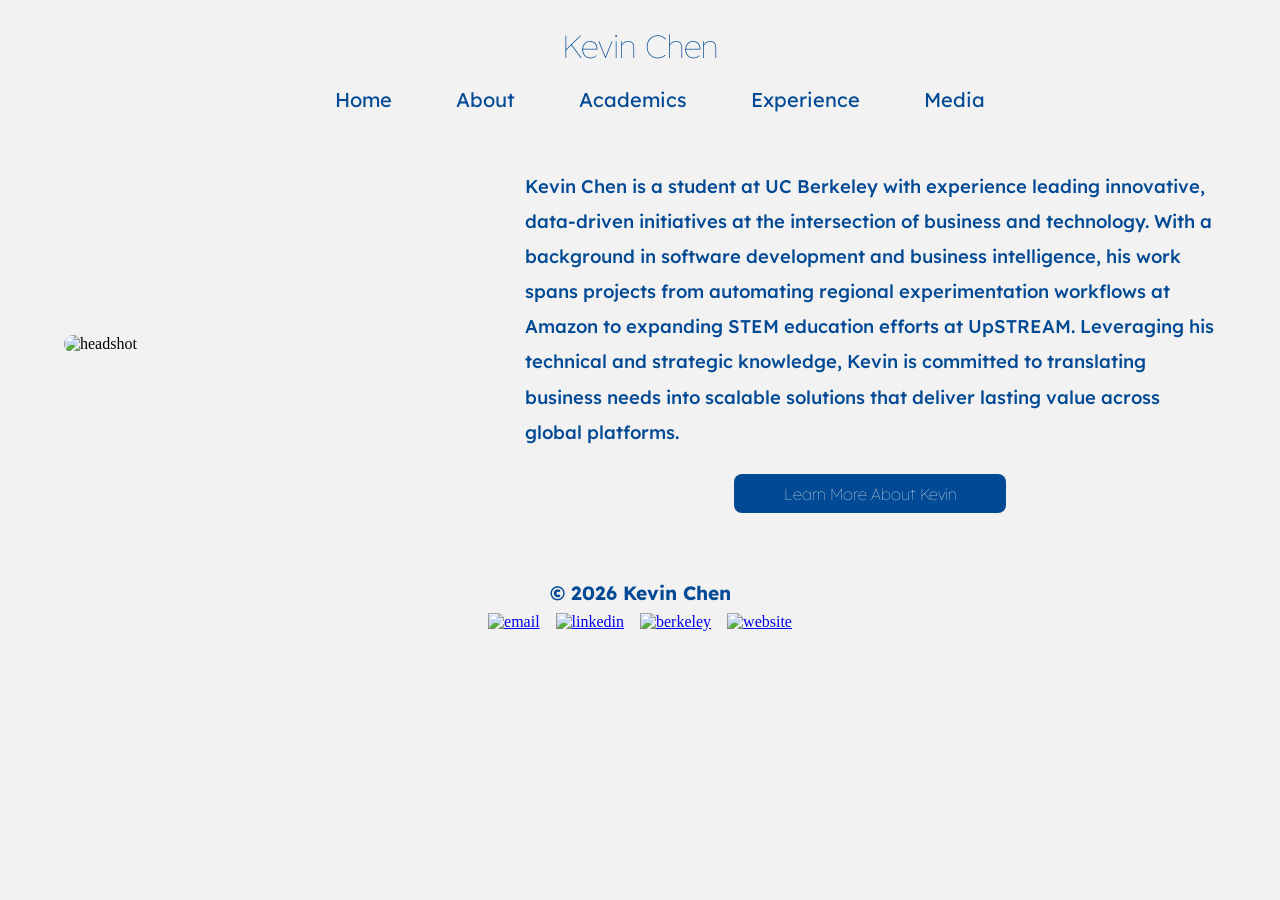
==== index.html @ 4b96daed "Hover effect for buttons" ====
<!DOCTYPE html>
<html>
    <head>
        <title>Kevin Chen</title>
        <link rel="stylesheet" href="style.css">
        <link rel="icon" type="image/x-icon" href="logo.png">

        <meta name="viewport" content="width=device-width, initial-scale=1.0">

        <link rel="preconnect" href="https://fonts.googleapis.com">
        <link rel="preconnect" href="https://fonts.gstatic.com" crossorigin>
        <link href="https://fonts.googleapis.com/css2?family=Lexend" rel="stylesheet">
        <link href="https://fonts.googleapis.com/css2?family=Lexend+Deca:wght@300&display=swap" rel="stylesheet">
    </head>

    <body>
        <h1 style="font-size: 2rem;">Kevin Chen</h1>

        <nav class="navigation">
            <div class="menu">
                <ul>
                    <li><a class="item" href="https://www.kevinjxc.com/">Home</a></li>
                    <li><a class="item" href="./about">About</a></li>
                    <li><a class="item" href="./academics">Academics</a></li>
                    <li><a class="item" href="./experience">Experience</a></li>
                    <li><a class="item" href="./media">Media</a></li>
                </ul>
            </div>

            <div class="hamburger">
                <span class="bar"></span>
                <span class="bar"></span>
                <span class="bar"></span>
            </div>
        </nav>

        <div class="introductionContainer">
            <img class="headshot" src="headshot.png" alt="headshot">
            <div class="introductionText">
                <h4>
                    Kevin Chen is a student at UC Berkeley with experience leading innovative, data-driven initiatives at the intersection of business and technology.
                    With a background in software development and business intelligence, his work spans projects from automating regional experimentation workflows at
                    Amazon to expanding STEM education efforts at UpSTREAM. Leveraging his technical and strategic knowledge,
                    Kevin is committed to translating business needs into scalable solutions that deliver lasting value across global platforms.
                </h4>
                <button class="aboutButton"><a class="text" href="./about">Learn More About Kevin</a></button>
            </div>
        </div>

        <div class="footer">
            <h2 style="text-align: center; margin-top: 1rem;"><b>© <span class="current-year"></span> Kevin Chen</b></h2>
        </div>

        <div class="social-media-bar">
            <a href="mailto:kevinjxc@berkeley.edu" target="_blank" class="social-icon">
               <img src="email.png" alt="email"/>
            </a>
            <a href="https://www.linkedin.com/in/kevinjxc/" target="_blank" class="social-icon">
               <img src="linkedin.png" alt="linkedin"/>
            </a>
            <a href="https://www.berkeley.edu/" target="_blank" class="social-icon">
               <img src="berkeley.png" alt="berkeley"/>
            </a>
            <a href="https://www.kevinjxc.com" target="_blank" class="social-icon">
               <img src="website.png" alt="website"/>
            </a>
         </div>

        <script src="script.js"></script>
    </body>
</html>
---- style.css ----
body {
    background-color: #F2F2F2;
    margin: 2% 5% 2% 5%;
    overflow-x: hidden;
}

h1 {
    font-size: 1.5rem;
    text-align: center;
    font-family: Lexend;
    font-weight: lighter;
    color: #004994;
}

h2 {
    text-align: left;
    font-size: 1.2rem;
    font-family: Lexend Deca;
    font-weight: 500;
    line-height: 2rem;
    color: #004994;
}

h3 {
    text-align: left;
    font-size: 1.2rem;
    font-family: Lexend Deca;
    font-weight: 500;
    line-height: 2.375rem;
    color: #004994;
    margin-left: 2rem;
}

h4 {
    text-align: left;
    font-size: 1.15rem;
    font-family: Lexend Deca;
    font-weight: 500;
    line-height: 2.2rem;
    color: #004994;
}

h5 {
    font-size: 1.5rem;
    text-align: center;
    font-family: Lexend;
    font-weight: lighter;
    color: #004994;
    margin-bottom: -1.5rem;
}

h6 {
    text-align: left;
    font-size: 1.2rem;
    font-family: Lexend Deca;
    font-weight: 500;
    line-height: 2rem;
    color: #004994;
}

::selection {
    color: #F2F2F2;
    background-color: #004994;
}

::-moz-selection {
    color: #F2F2F2;
    background-color: #004994;
}

.navigation {
    display: flex;
    align-items: center;
    margin-top: -3rem;
}

.menu {
    display: flex;
    margin-left: auto;
    margin-right: auto;
}

.menu ul {
    display: flex;
    list-style: none;
    color: #004994;
    font-family: Lexend;
    text-decoration: none;
}

.menu li {
    padding: 2rem;
    font-size: 1.25rem;
}

.menu a:link {
    color: #004994;
    text-decoration: none;
    display: inline-block;
    background: transparent;
    outline: none;
    transition: transform 0.3s ease, color 0.3s ease;
}

.menu a:visited {
    color: #004994;
    text-decoration: none;
}

.menu a:hover,
.menu a:focus-visible {
    color: #ABD1F3;
    text-decoration: none;
    background: transparent;
    outline: none;
    transform: translateY(-0.15rem) scale(1.02);
}

.menu a:active {
    color: #004994;
    text-decoration: none;
}

.headshot {
    border-radius: 0.75rem;
    width: 35%;
    display: block;
    margin-right: auto;
}

.introductionContainer {
    display: flex;
    align-items: center;
    justify-content: center;
    gap: 2rem;
    margin-top: 1rem;
    margin-bottom: 4rem;
}

.introductionText {
    display: flex;
    flex-direction: column;
    align-items: center;
    justify-content: center;
    width: 60%;
    color: #004994;
    text-align: center;
    margin-top: -2rem;
}

button {
    transition: transform 0.3s ease, box-shadow 0.3s ease, background-color 0.3s ease;
}

button:hover,
button:focus-visible {
    transform: translateY(-0.15rem) scale(1.02);
    box-shadow: 0 0.4rem 0.75rem rgba(0, 73, 148, 0.2);
}

.introductionText .aboutButton {
    width: 17rem;
    height: 2.4rem;
    color: #F2F2F2;
    background-color: #004994;
    font-size: 1rem;
    font-family: Lexend;
    font-weight: lighter;
    border: none;
    border-radius: 0.5rem;
    cursor: pointer;
    transition: transform 0.3s ease, box-shadow 0.3s ease, background-color 0.3s ease;
}

.introductionText .aboutButton:hover,
.introductionText .aboutButton:focus-visible {
    transform: translateY(-0.15rem) scale(1.02);
    background-color: #0b5da9;
    box-shadow: 0 0.4rem 0.75rem rgba(0, 73, 148, 0.2);
}

.introductionText .aboutButton a:hover {
    color: #ABD1F3;
    text-decoration: none;
    cursor: pointer;
}

.aboutButton a:link {
    text-decoration: none;
    color: #F2F2F2;
}

.aboutButton a:active {
    text-decoration: none;
    color: #F2F2F2;
}

.aboutButton a:visited {
    text-decoration: none;
    color: #F2F2F2;
}

.accordion > input[type="checkbox"] {
    position: absolute;
    left: -100vw;
}

.accordion .content {
    overflow-y: hidden;
    height: 0;
    transition: height 0.3s ease;
}

.accordion .content h2 {
    line-height: 2.2rem;
}

.accordion > input[type="checkbox"]:checked ~ .content {
    height: auto;
    overflow: visible;
}

.accordion label {
    display: block;
}

.accordion {
    margin-bottom: -3.5rem;
}

.accordion > input[type="checkbox"]:checked ~ .content {
    padding-left: 1rem;
    padding-right: 1rem;
    padding-bottom: 1rem;
    border: 0.5rem;
}

.accordion .handle {
    font-size: 1.2rem;
    font-family: "Lexend Deca";
    font-weight: 500;
    color: #004994;
}

.accordion label {
    color: #004994;
    cursor: pointer;
    font-weight: normal;
    padding: 1rem;
    background: #E6E6E6;
    border-radius: 0.75rem;
    transition: transform 0.3s ease, box-shadow 0.3s ease, background-color 0.3s ease;
}

.accordion label:hover, .accordion label:focus {
    background: #D6D6D6;
    transform: translateY(-0.1rem);
    box-shadow: 0 0.3rem 0.7rem rgba(0, 73, 148, 0.14);
}

.accordion .handle label:before {
    content: "→";
    display: inline-block;
    margin-right: 10px;
    font-size: 1.2rem;
    line-height: 1.556em;
}

.accordion > input[type="checkbox"]:checked ~ .handle label:before {
    content: "↓";
}

.accordion.project {
    margin-bottom: 1em;
}

.hamburger {
    display: none;
    cursor: pointer;
}

body::-webkit-scrollbar {
    width: 18px;
}

::-webkit-scrollbar-thumb {
    background-color: #B6B6B6;
    border-radius: 17px;
    border: 5.5px solid transparent;
    background-clip: content-box;
}

::-webkit-scrollbar-thumb:hover {
    background-color: #A6A6A6;
    border-radius: 17px;
    border: 5.5px solid transparent;
    background-clip: content-box;
}

.social-media-bar {
    display: flex;
    justify-content: center;
}

.social-icon img {
    width: 2.5rem;
    padding: 0rem 0.5rem 0rem 0.5rem;
    transition: transform 0.3s ease;
}

.social-icon img:hover {
    transform: scale(1.1);
}

.social-icon {
    display: inline-block;
}

.footer {
    margin-bottom: -0.75rem;
}

.row {
    display: flex;
    gap: 1rem;
}

.column {
    flex: 50%;
}

.columnTop {
    flex: 50%;
}


.projectImage {
    border-radius: 0.75rem;
    width: 100%;
    display: block;
    margin-left: auto;
    margin-right: auto;
    margin-top: 1.5rem;
    transition: transform 0.3s ease, box-shadow 0.3s ease;
}

.projectImage:hover,
.projectImage:focus-visible {
    transform: translateY(-0.15rem) scale(1.01);
    box-shadow: 0 0.4rem 0.8rem rgba(0, 73, 148, 0.16);
}

.column, .columnTop {
    display: flex;
    flex-direction: column;
    align-items: center;
}

.media-item {
    display: block;
    text-align: center;
    margin-bottom: 1.5rem;
}

.media-item a {
    display: inline-block;
    transition: transform 0.3s ease, box-shadow 0.3s ease;
}

.media-item a:hover,
.media-item a:focus-visible {
    transform: translateY(-0.15rem) scale(1.01);
    box-shadow: 0 0.4rem 0.8rem rgba(0, 73, 148, 0.16);
}

.featureImage {
    border-radius: 0.75rem;
    width: 100%;
    max-width: 25rem;
    height: auto;
    display: block;
    margin: 0 auto;
}

.surroundsAbout {
    display: flex;
    margin-left: auto;
    margin-right: auto;
}

.aboutImageLeft {
    border-radius: 0.75rem;
    height: 17rem;
    margin-bottom: 5rem;
}

.bar {
    display: block;
    width: 1.5625rem;
    height: 0.188rem;
    margin: 0.313rem auto;
    -webkit-transition: all 0.3s ease-in-out;
    transition: all 0.3s ease-in-out;
    background-color: #004994;
    border-radius: 4rem;
}

@media (max-width: 1250px) {
    h3 {
        font-size: 1rem;
    }
}

@media (max-width: 1150px) {
    h3 {
        font-size: 1.2rem;
        text-align: center;
        margin-bottom: 3rem;
    }

    h4 {
        font-size: 1.1rem;
    }

    .surroundsAbout {
        flex-direction: column;
        align-items: center;
    }

    .aboutImageLeft {
        align-items: center;
        width: 50%;
        height: auto;
        margin-bottom: 0rem;
    }
}

@media (max-width: 1050px) {
    h4 {
        font-size: 1.2rem;
        text-align: center;
    }

    .introductionContainer {
        flex-direction: column;
    }

    .headshot {
        margin-left: auto;
        margin-right: auto;
        margin-top: -1.5rem;
        width: 50%;
    }

    .introductionText {
        align-items: center;
        width: 100%;
    }
}

@media (max-width: 950px) {
    .headshot {
        margin-top: 1rem;
        width: 75%;
    }

    .hamburger {
        display: block;
        margin-left: auto;
        z-index: 1000;
        margin-top: -0.5rem;
    }

    .hamburger.active .bar:nth-child(2){
        opacity: 0;
    }

    .hamburger.active .bar:nth-child(1){
        transform: translateY(0.5rem) rotate(45deg);
    }

    .hamburger.active .bar:nth-child(3){
        transform: translateY(-0.5rem) rotate(-45deg);
    }

    .menu {
        position: fixed;
        left: -100%;
        top: 4.5rem;
        gap: 0;
        flex-direction: column;
        background-color: #004994;
        width: 100%;
        text-align: right;
        transition: 0.3s;
    }

    .menu.active {
        left: 0;
    }

    .menu ul {
        flex-direction: column;
    }

    .menu a:link {
        color: #F2F2F2;
        text-decoration: none;
    }

    .menu a:visited {
        color: #F2F2F2;
        text-decoration: none;
    }

    .menu a:hover {
        color: #ABD1F3;
        text-decoration: none;
    }

    .menu a:active {
        color: #F2F2F2;
        text-decoration: none;
    }

    .aboutImageLeft {
        margin-top: 2rem;
        width: 75%;
    }

    h3 {
        font-size: 1.1rem;
        margin-left: 0rem;
    }

    .row {
        flex-direction: column;
    }

    .columnTop {
        margin-top: 1rem;
    }

    .column {
        margin-top: -3rem;
    }

    h5 {
        margin-bottom: -1rem;
    }

    .accordion {
        margin-bottom: -3rem;
    }
}

@media (max-width: 700px) {
  .row {
    margin-top: 2rem
  }

  body.experience-page .accordion h2 {
    font-size: 1.05rem;
  }

  body.academics-page h5 {
    font-size: 1.15rem;
  }

  body.academics-page .accordion h6 {
    font-size: 1.05rem;
  }
}

@media (max-width: 650px) {
    .accordion .handle {
        font-size: 1rem;
        font-family: "Lexend Deca";
        font-weight: 500;
        color: #004994;
    }

    h6 {
        font-size: 1rem;
    }

    h5 {
        font-size: 1.3rem;
        margin-bottom: -1rem;
    }

    .accordion {
        margin-bottom: -3rem;
    }
}

@media (max-width: 500px) {
    h3 {
        margin-top: 2rem;
        width: 100%;
        margin-left: 0rem;
    }

    h5 {
        font-size: 1.1rem;
        margin-bottom: -1rem;
    }

    .accordion .handle {
        font-size: 0.8rem;
        font-family: "Lexend Deca";
        font-weight: 500;
        color: #004994;
    }

    h6 {
        font-size: 0.8rem;
    }
}
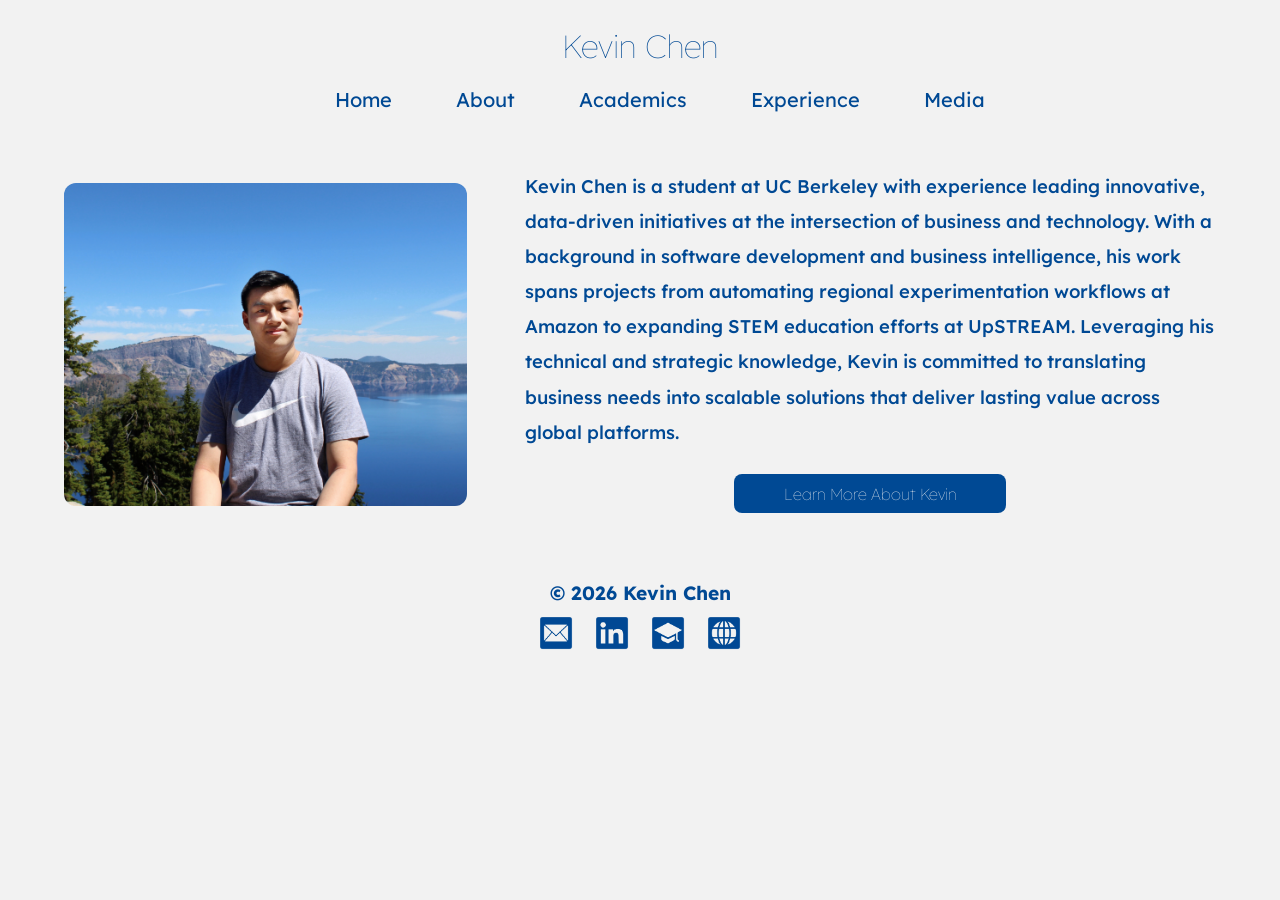
==== commit 364fef7e: "Changing photos to webp format" ====
--- a/index.html
+++ b/index.html
@@ -35,7 +35,7 @@
         </nav>
 
         <div class="introductionContainer">
-            <img class="headshot" src="headshot.png" alt="headshot">
+            <img class="headshot" src="headshot.webp" alt="headshot">
             <div class="introductionText">
                 <h4>
                     Kevin Chen is a student at UC Berkeley with experience leading innovative, data-driven initiatives at the intersection of business and technology.
@@ -53,16 +53,16 @@
 
         <div class="social-media-bar">
             <a href="mailto:kevinjxc@berkeley.edu" target="_blank" class="social-icon">
-               <img src="email.png" alt="email"/>
+               <img src="email.webp" alt="email"/>
             </a>
             <a href="https://www.linkedin.com/in/kevinjxc/" target="_blank" class="social-icon">
-               <img src="linkedin.png" alt="linkedin"/>
+               <img src="linkedin.webp" alt="linkedin"/>
             </a>
             <a href="https://www.berkeley.edu/" target="_blank" class="social-icon">
-               <img src="berkeley.png" alt="berkeley"/>
+               <img src="berkeley.webp" alt="berkeley"/>
             </a>
             <a href="https://www.kevinjxc.com" target="_blank" class="social-icon">
-               <img src="website.png" alt="website"/>
+               <img src="website.webp" alt="website"/>
             </a>
          </div>
 
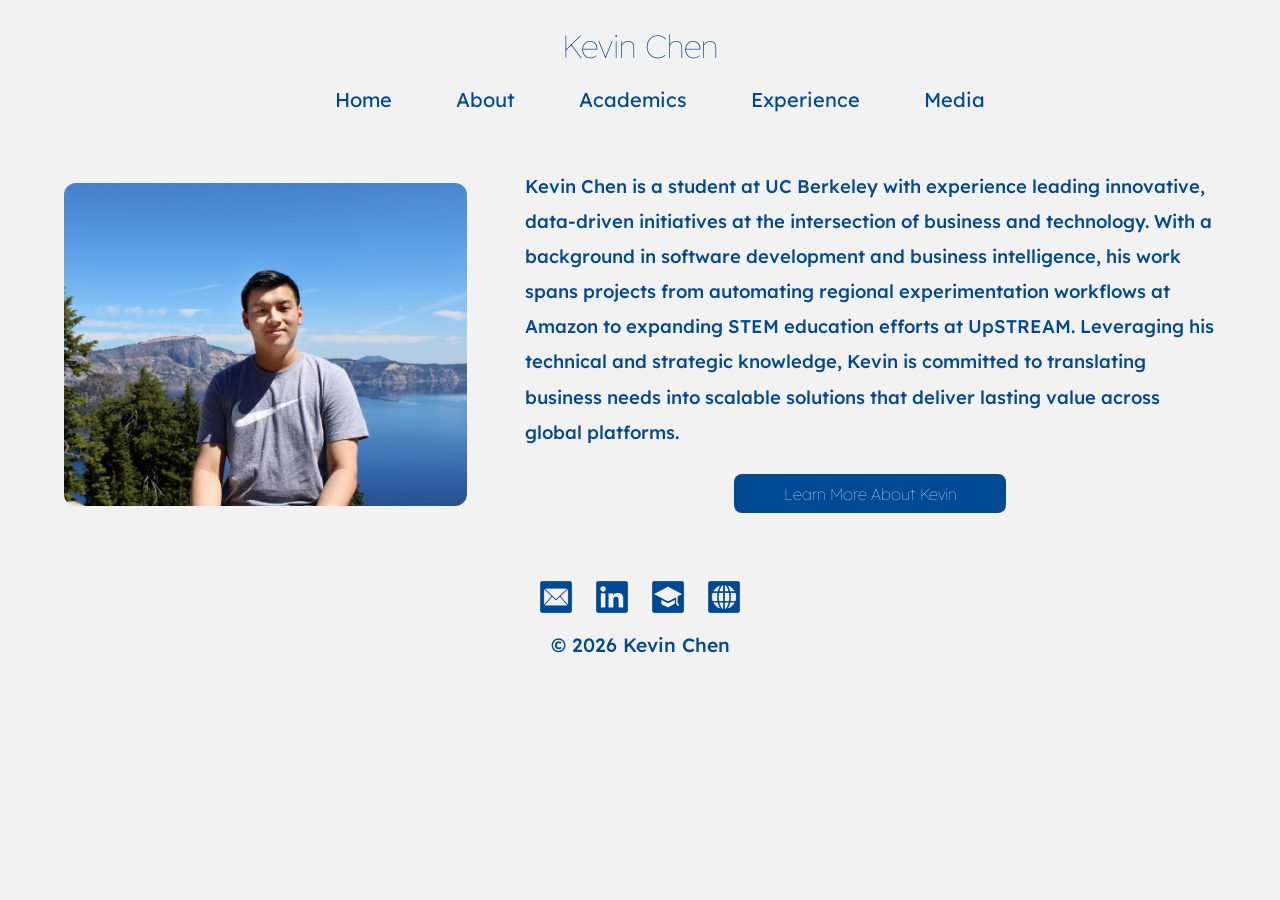
==== commit 3a5ff094: "Changing logo to favicon status" ====
--- a/index.html
+++ b/index.html
@@ -3,7 +3,7 @@
     <head>
         <title>Kevin Chen</title>
         <link rel="stylesheet" href="style.css">
-        <link rel="icon" type="image/x-icon" href="logo.png">
+        <link rel="icon" type="image/x-icon" href="favicon.png">
 
         <meta name="viewport" content="width=device-width, initial-scale=1.0">
 
@@ -47,11 +47,7 @@
             </div>
         </div>
 
-        <div class="footer">
-            <h2 style="text-align: center; margin-top: 1rem;"><b>© <span class="current-year"></span> Kevin Chen</b></h2>
-        </div>
-
-        <div class="social-media-bar">
+        <div class="social-media-bar" style="margin-bottom: -0.5rem;">
             <a href="mailto:kevinjxc@berkeley.edu" target="_blank" class="social-icon">
                <img src="email.webp" alt="email"/>
             </a>
@@ -66,6 +62,10 @@
             </a>
          </div>
 
+         <div class="footer">
+            <h2 style="text-align: center; margin-top: 1rem;">© <span class="current-year"></span> Kevin Chen</h2>
+        </div>
+
         <script src="script.js"></script>
     </body>
 </html>
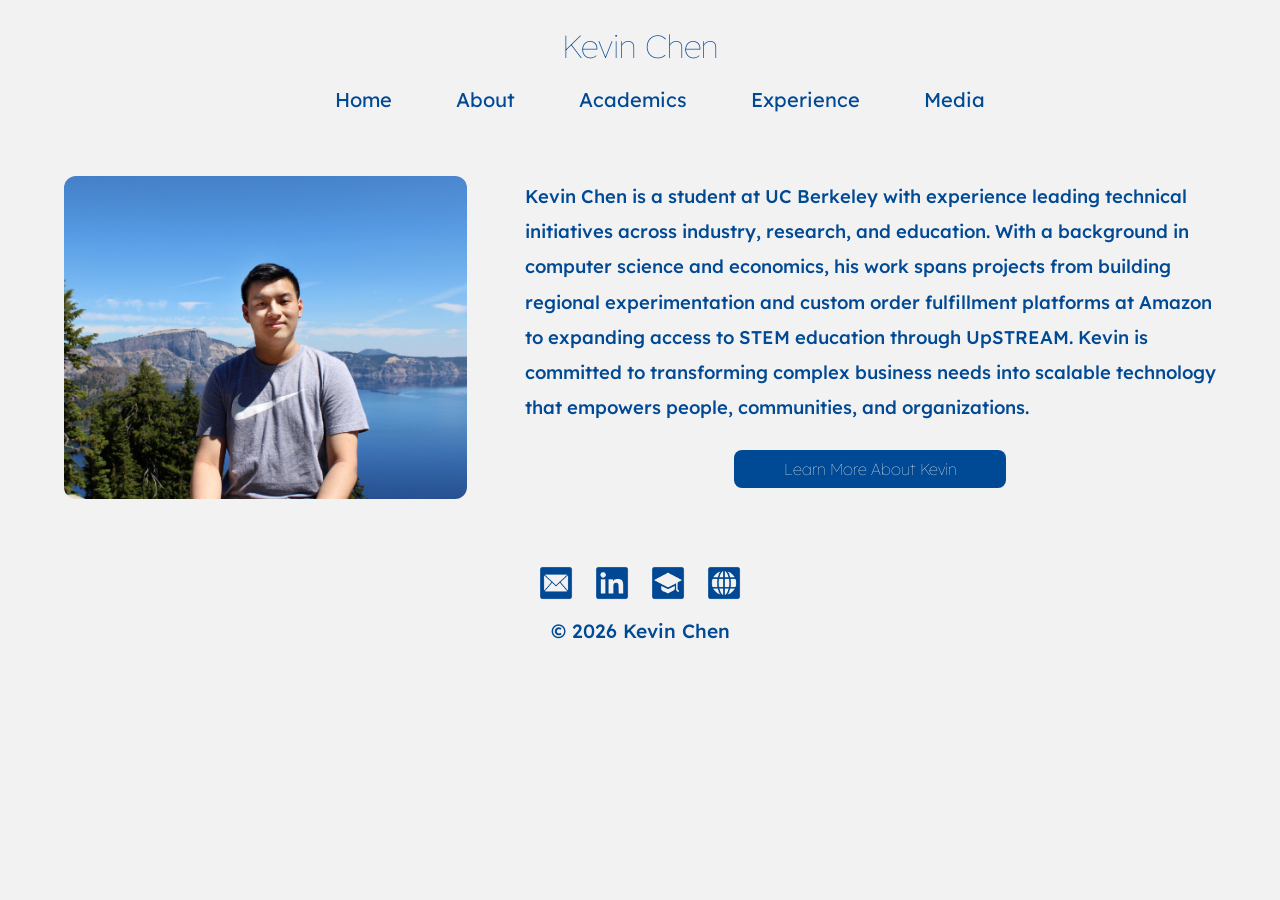
==== commit 798db0d7: "Revising about page" ====
--- a/index.html
+++ b/index.html
@@ -38,16 +38,16 @@
             <img class="headshot" src="headshot.webp" alt="headshot">
             <div class="introductionText">
                 <h4>
-                    Kevin Chen is a student at UC Berkeley with experience leading innovative, data-driven initiatives at the intersection of business and technology.
-                    With a background in software development and business intelligence, his work spans projects from automating regional experimentation workflows at
-                    Amazon to expanding STEM education efforts at UpSTREAM. Leveraging his technical and strategic knowledge,
-                    Kevin is committed to translating business needs into scalable solutions that deliver lasting value across global platforms.
+                    Kevin Chen is a student at UC Berkeley with experience leading technical initiatives across industry, research, and education.
+                    With a background in computer science and economics, his work spans projects from building regional experimentation and
+                    custom order fulfillment platforms at Amazon to expanding access to STEM education through UpSTREAM.
+                    Kevin is committed to transforming complex business needs into scalable technology that empowers people, communities, and organizations.
                 </h4>
                 <button class="aboutButton"><a class="text" href="./about">Learn More About Kevin</a></button>
             </div>
         </div>
 
-        <div class="social-media-bar" style="margin-bottom: -0.5rem;">
+        <div class="social-media-bar" style="margin-top: 1rem; margin-bottom: -0.5rem;">
             <a href="mailto:kevinjxc@berkeley.edu" target="_blank" class="social-icon">
                <img src="email.webp" alt="email"/>
             </a>
--- a/style.css
+++ b/style.css
@@ -28,6 +28,7 @@
     font-weight: 500;
     line-height: 2.375rem;
     color: #004994;
+    margin-top: 0rem;
     margin-left: 2rem;
 }
 
@@ -53,7 +54,7 @@
     text-align: left;
     font-size: 1.2rem;
     font-family: Lexend Deca;
-    font-weight: 500;
+    font-weight: 300;
     line-height: 2rem;
     color: #004994;
 }
@@ -179,7 +180,8 @@
     box-shadow: 0 0.4rem 0.75rem rgba(0, 73, 148, 0.2);
 }
 
-.introductionText .aboutButton a:hover {
+.introductionText .aboutButton:hover a,
+.introductionText .aboutButton:focus-visible a {
     color: #ABD1F3;
     text-decoration: none;
     cursor: pointer;
@@ -416,6 +418,7 @@
         font-size: 1.2rem;
         text-align: center;
         margin-bottom: 3rem;
+        margin-top: 1rem;
     }
 
     h4 {
@@ -596,7 +599,6 @@
 
 @media (max-width: 500px) {
     h3 {
-        margin-top: 2rem;
         width: 100%;
         margin-left: 0rem;
     }
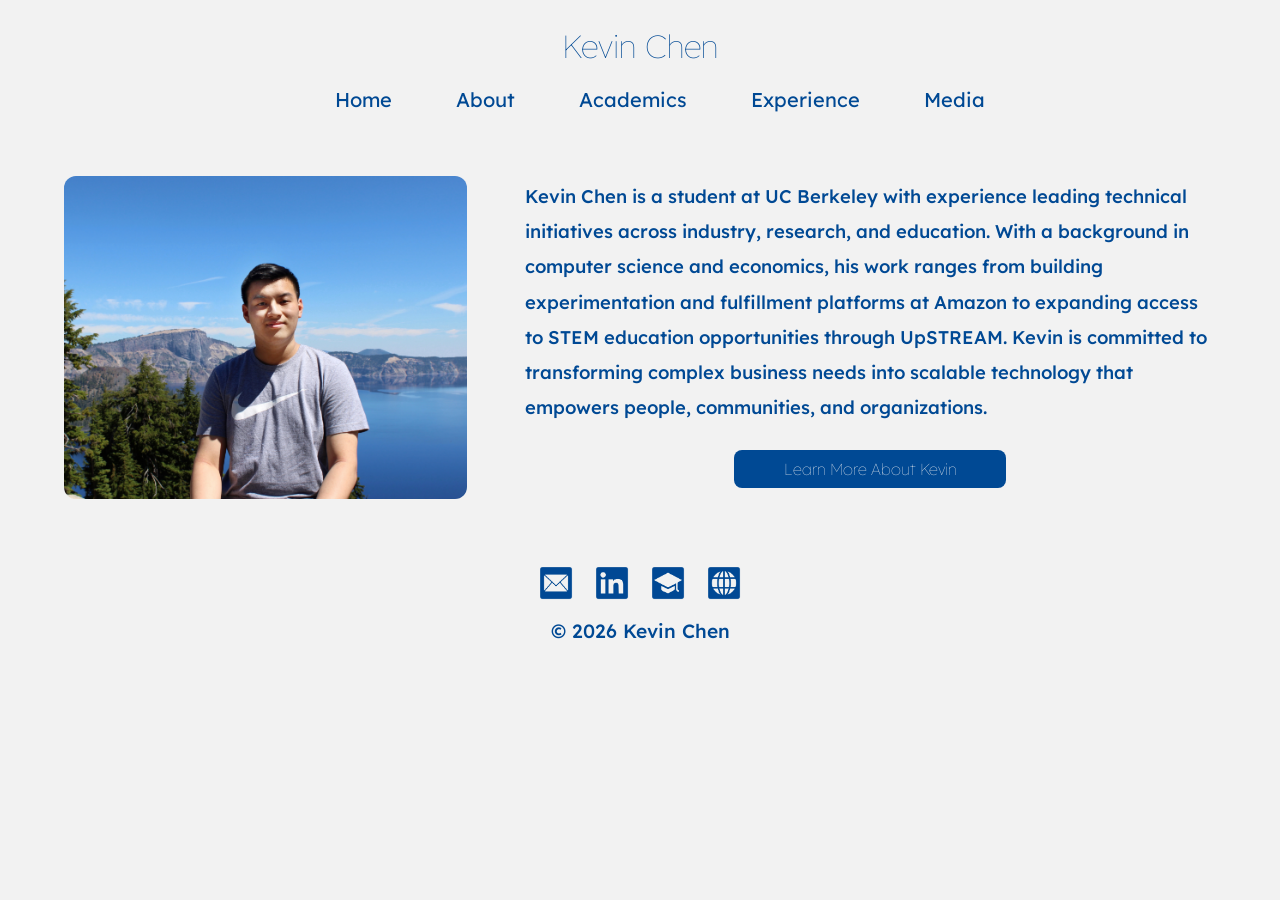
==== commit 888b6ab3: "Revising index" ====
--- a/index.html
+++ b/index.html
@@ -39,10 +39,11 @@
             <div class="introductionText">
                 <h4>
                     Kevin Chen is a student at UC Berkeley with experience leading technical initiatives across industry, research, and education.
-                    With a background in computer science and economics, his work spans projects from building regional experimentation and
-                    custom order fulfillment platforms at Amazon to expanding access to STEM education through UpSTREAM.
+                    With a background in computer science and economics, his work ranges from building experimentation and
+                    fulfillment platforms at Amazon to expanding access to STEM education opportunities through UpSTREAM.
                     Kevin is committed to transforming complex business needs into scalable technology that empowers people, communities, and organizations.
                 </h4>
+                
                 <button class="aboutButton"><a class="text" href="./about">Learn More About Kevin</a></button>
             </div>
         </div>
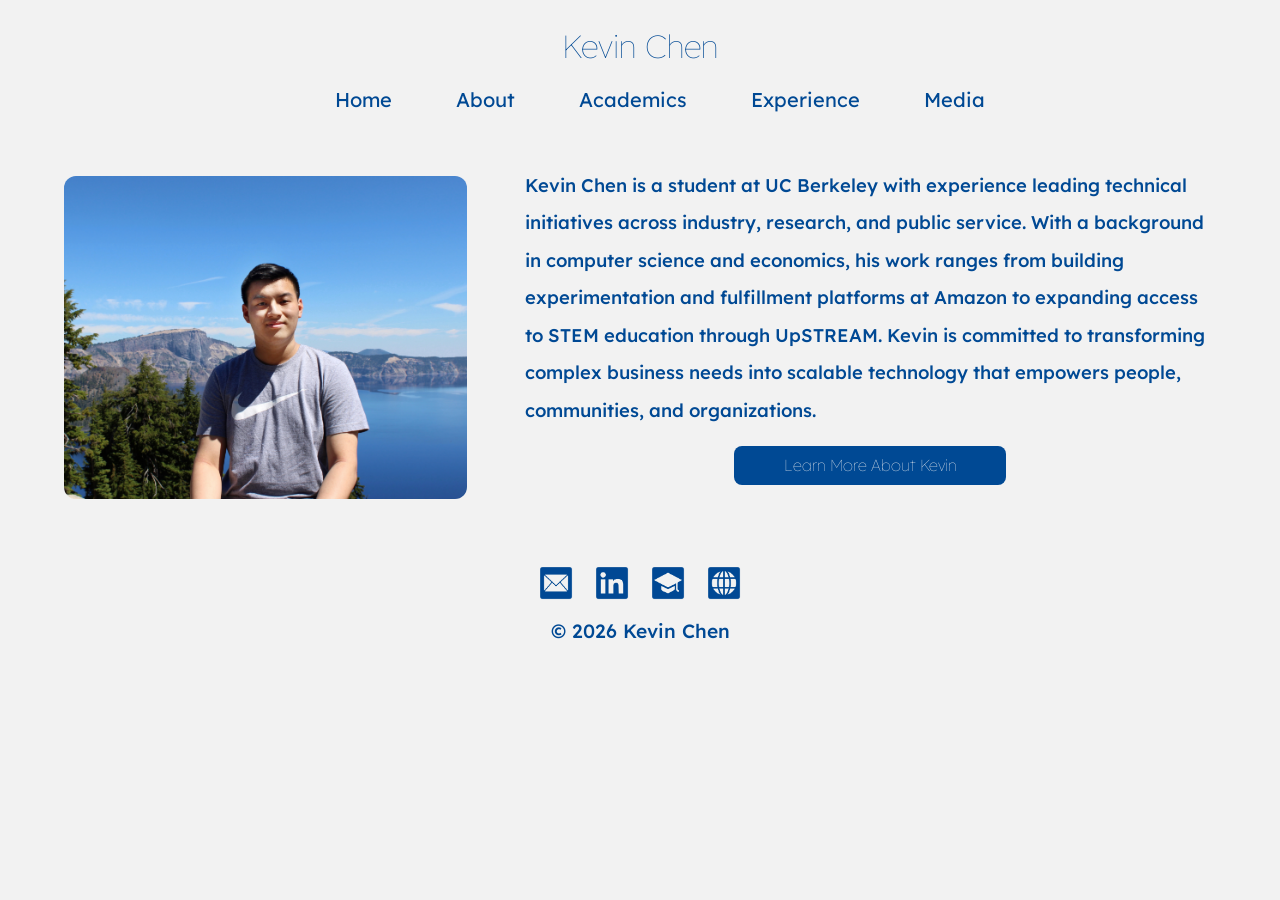
==== commit 641342d2: "Revising text" ====
--- a/index.html
+++ b/index.html
@@ -38,9 +38,9 @@
             <img class="headshot" src="headshot.webp" alt="headshot">
             <div class="introductionText">
                 <h4>
-                    Kevin Chen is a student at UC Berkeley with experience leading technical initiatives across industry, research, and education.
+                    Kevin Chen is a student at UC Berkeley with experience leading technical initiatives across industry, research, and public service.
                     With a background in computer science and economics, his work ranges from building experimentation and
-                    fulfillment platforms at Amazon to expanding access to STEM education opportunities through UpSTREAM.
+                    fulfillment platforms at Amazon to expanding access to STEM education through UpSTREAM.
                     Kevin is committed to transforming complex business needs into scalable technology that empowers people, communities, and organizations.
                 </h4>
                 
--- a/style.css
+++ b/style.css
@@ -37,7 +37,7 @@
     font-size: 1.15rem;
     font-family: Lexend Deca;
     font-weight: 500;
-    line-height: 2.2rem;
+    line-height: 2.35rem;
     color: #004994;
 }
 
@@ -146,7 +146,7 @@
     width: 60%;
     color: #004994;
     text-align: center;
-    margin-top: -2rem;
+    margin-top: -3rem;
 }
 
 button {
@@ -160,6 +160,7 @@
 }
 
 .introductionText .aboutButton {
+    margin-top: -0.5rem;
     width: 17rem;
     height: 2.4rem;
     color: #F2F2F2;
